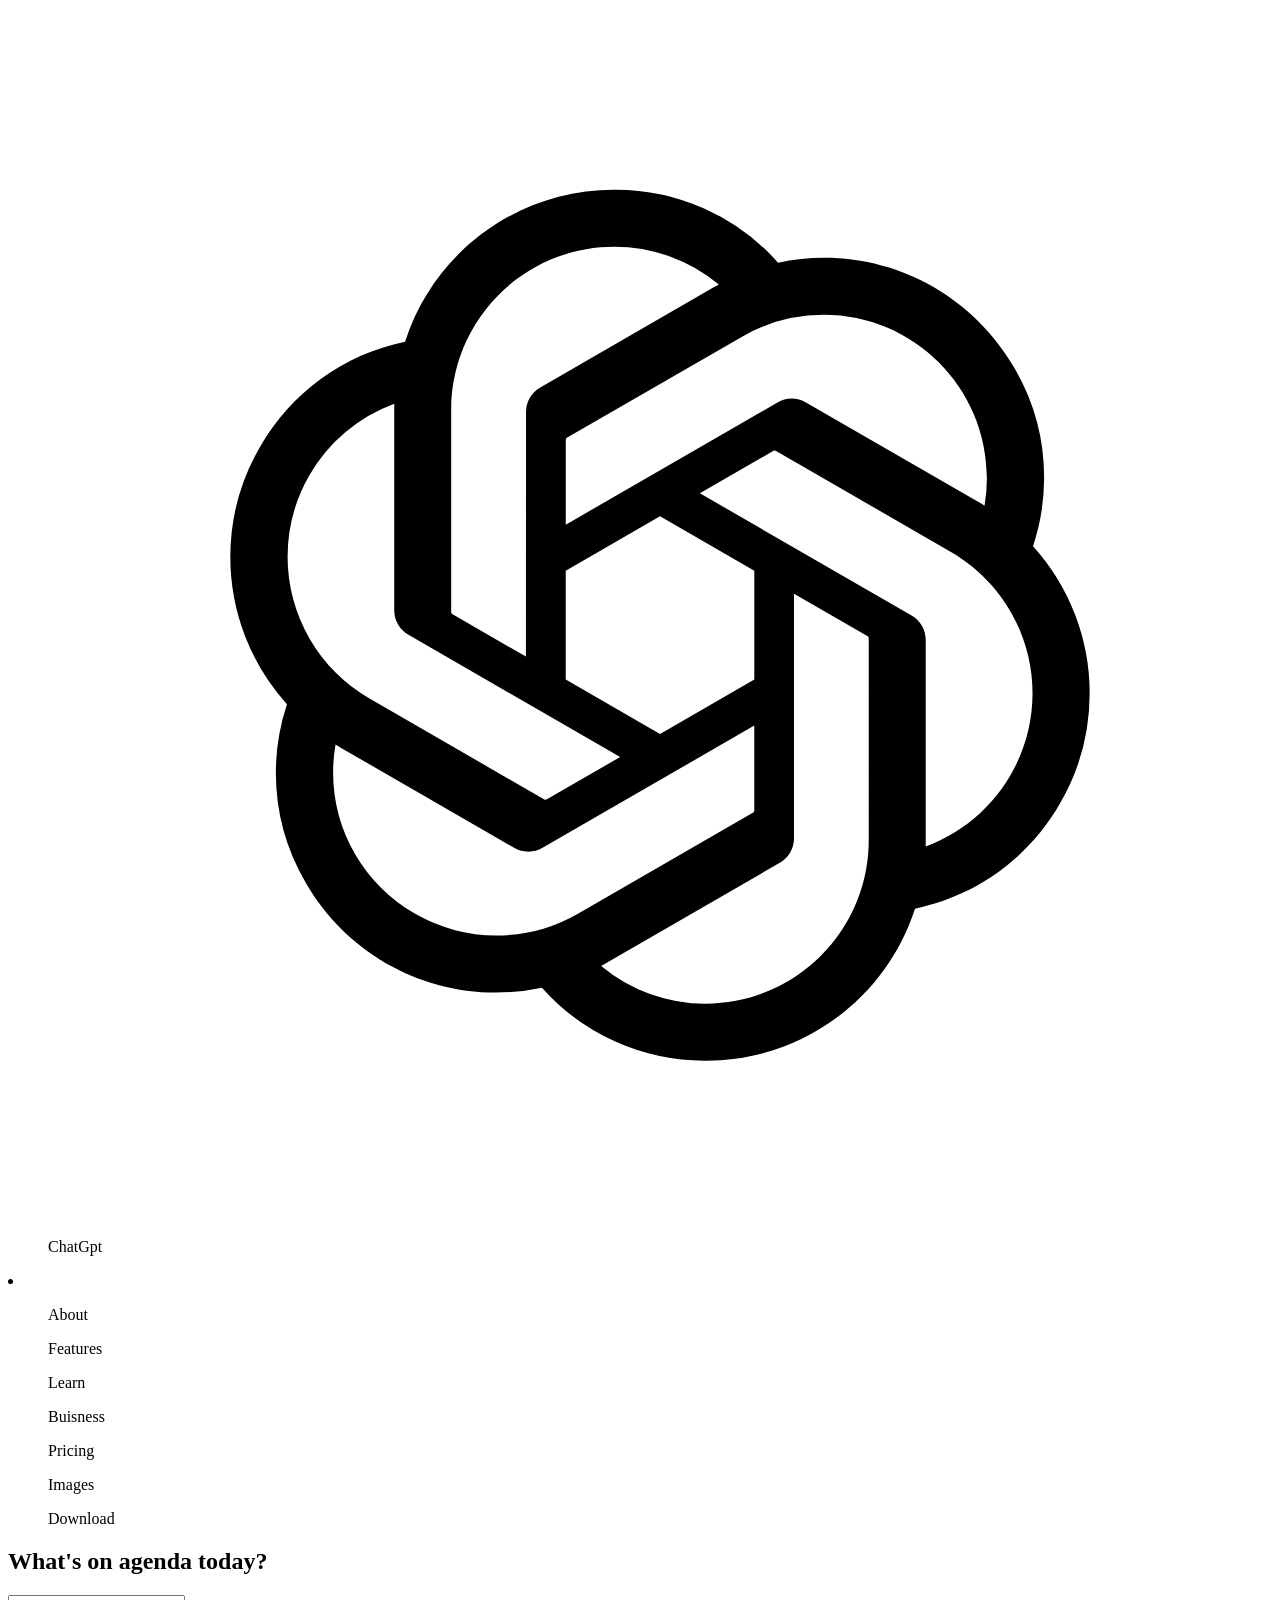
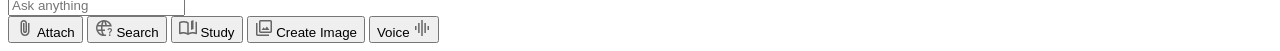
==== index.html @ 42c180e9 "final exam" ====
<!DOCTYPE html>
<html lang="en">
<head>
    <meta charset="UTF-8">
   <link rel="stylesheet" href="/Test/main.css">
    <meta name="viewport" content="width=device-width, initial-scale=1.0">
    <title>Document</title>
</head>
<body>
   
    <nav>
        <ul id="logo">
            <a href="index.html">
                <svg class="logo-icon" xmlns="http://www.w3.org/2000/svg" shape-rendering="geometricPrecision" text-rendering="geometricPrecision" image-rendering="optimizeQuality" fill-rule="evenodd" clip-rule="evenodd" viewBox="0 0 512 509.639"><path fill="#fff" d="M115.612 0h280.775C459.974 0 512 52.026 512 115.612v278.415c0 63.587-52.026 115.613-115.613 115.613H115.612C52.026 509.64 0 457.614 0 394.027V115.612C0 52.026 52.026 0 115.612 0z"/><path fill-rule="nonzero" d="M412.037 221.764a90.834 90.834 0 004.648-28.67 90.79 90.79 0 00-12.443-45.87c-16.37-28.496-46.738-46.089-79.605-46.089-6.466 0-12.943.683-19.264 2.04a90.765 90.765 0 00-67.881-30.515h-.576c-.059.002-.149.002-.216.002-39.807 0-75.108 25.686-87.346 63.554-25.626 5.239-47.748 21.31-60.682 44.03a91.873 91.873 0 00-12.407 46.077 91.833 91.833 0 0023.694 61.553 90.802 90.802 0 00-4.649 28.67 90.804 90.804 0 0012.442 45.87c16.369 28.504 46.74 46.087 79.61 46.087a91.81 91.81 0 0019.253-2.04 90.783 90.783 0 0067.887 30.516h.576l.234-.001c39.829 0 75.119-25.686 87.357-63.588 25.626-5.242 47.748-21.312 60.682-44.033a91.718 91.718 0 0012.383-46.035 91.83 91.83 0 00-23.693-61.553l-.004-.005zM275.102 413.161h-.094a68.146 68.146 0 01-43.611-15.8 56.936 56.936 0 002.155-1.221l72.54-41.901a11.799 11.799 0 005.962-10.251V241.651l30.661 17.704c.326.163.55.479.596.84v84.693c-.042 37.653-30.554 68.198-68.21 68.273h.001zm-146.689-62.649a68.128 68.128 0 01-9.152-34.085c0-3.904.341-7.817 1.005-11.663.539.323 1.48.897 2.155 1.285l72.54 41.901a11.832 11.832 0 0011.918-.002l88.563-51.137v35.408a1.1 1.1 0 01-.438.94l-73.33 42.339a68.43 68.43 0 01-34.11 9.12 68.359 68.359 0 01-59.15-34.11l-.001.004zm-19.083-158.36a68.044 68.044 0 0135.538-29.934c0 .625-.036 1.731-.036 2.5v83.801l-.001.07a11.79 11.79 0 005.954 10.242l88.564 51.13-30.661 17.704a1.096 1.096 0 01-1.034.093l-73.337-42.375a68.36 68.36 0 01-34.095-59.143 68.412 68.412 0 019.112-34.085l-.004-.003zm251.907 58.621l-88.563-51.137 30.661-17.697a1.097 1.097 0 011.034-.094l73.337 42.339c21.109 12.195 34.132 34.746 34.132 59.132 0 28.604-17.849 54.199-44.686 64.078v-86.308c.004-.032.004-.065.004-.096 0-4.219-2.261-8.119-5.919-10.217zm30.518-45.93c-.539-.331-1.48-.898-2.155-1.286l-72.54-41.901a11.842 11.842 0 00-5.958-1.611c-2.092 0-4.15.558-5.957 1.611l-88.564 51.137v-35.408l-.001-.061a1.1 1.1 0 01.44-.88l73.33-42.303a68.301 68.301 0 0134.108-9.129c37.704 0 68.281 30.577 68.281 68.281a68.69 68.69 0 01-.984 11.545v.005zm-191.843 63.109l-30.668-17.704a1.09 1.09 0 01-.596-.84v-84.692c.016-37.685 30.593-68.236 68.281-68.236a68.332 68.332 0 0143.689 15.804 63.09 63.09 0 00-2.155 1.222l-72.54 41.9a11.794 11.794 0 00-5.961 10.248v.068l-.05 102.23zm16.655-35.91l39.445-22.782 39.444 22.767v45.55l-39.444 22.767-39.445-22.767v-45.535z"/></svg>
            </a>  ChatGpt</ul>

        <li><ul>About</ul>
        <ul>Features</ul>
        <ul>Learn</ul>
        <ul>Buisness</ul>
        <ul>Pricing</ul>
        <ul>Images</ul>
        <ul>Download</ul>
        </li>
       
    </nav>


    <section class="page">
        <h1>What's on agenda today?</h1>
       <div class="buttons">
        <input type="search" placeholder="Ask anything"><br>
        <div class="style-buttons">
        <button>
            <svg xmlns="http://www.w3.org/2000/svg" height="18px" viewBox="48 -912 864 864" width="18px" fill="#666666"><path d="M696-312q0 89.86-63.07 152.93Q569.86-96 480-96q-91 0-153.5-65.5T264-319v-389q0-65 45.5-110.5T420-864q66 0 111 48t45 115v365q0 40.15-27.93 68.07Q520.15-240 480-240q-41 0-68.5-29.09T384-340v-380h72v384q0 10.4 6.8 17.2 6.8 6.8 17.2 6.8 10.4 0 17.2-6.8 6.8-6.8 6.8-17.2v-372q0-35-24.5-59.5T419.8-792q-35.19 0-59.5 25.5Q336-741 336-706v394q0 60 42 101.5T480-168q60 1 102-43t42-106v-403h72v408Z"/></svg>        
            Attach
        </button>
            <button>
            <svg xmlns="http://www.w3.org/2000/svg" height="18px" viewBox="48 -912 864 864" width="18px" fill="#666666"><path d="M177-408h161q-2-17-2.5-35t-.5-35q0-19 .5-37t2.5-37H177q-4 18-6.5 36t-2.5 36q0 18 2.5 36t6.5 36Zm27-216h143q6-40 16-79t26-76q-60 18-108 58t-77 97Zm186 443q-18-37-27.5-76T347-336H204q29 57 77 97t109 58Zm30-443h120q-8-44-21.5-86T480-789q-25 37-38 79t-22 86Zm193 0h143q-29-57-77-97t-108-58q16 37 26 76t16 79ZM480-96q-79 0-149-30t-122.5-82.5Q156-261 126-331T96-480q0-80 30-149.5t82.5-122Q261-804 331-834t149-30q142 0 246.5 89.5T857-552H411q-2 18-2.5 36t-.5 36q0 18 .5 36t2.5 36h117v72H420q8 45 22 87.5t38 80.5q21 0 43.5-2t42.5-10l20 70q-25 10-52.5 12T480-96Zm245.5-11.5Q714-119 714-136t11.5-28.5Q737-176 754-176t28.5 11.5Q794-153 794-136t-11.5 28.5Q771-96 754-96t-28.5-11.5ZM725-218q0-38 5.5-54t25.5-36q17-17 33.5-32.5T806-378q0-17-12-32t-40-15q-26 0-39.5 15T696-378l-52-22q11-32 39.5-56t70.5-24q47 0 78.5 26t31.5 74q0 38-21 57t-39 39q-14 16-17.5 27.5T783-218h-58Z"/></svg>
            Search
        </button>
        <button>
            <svg xmlns="http://www.w3.org/2000/svg" height="18px" viewBox="48 -912 864 864" width="18px" fill="#666666"><path d="M444-246v-454q-42-22-87-33t-93.22-11q-36.94 0-73.36 6.5T120-716v452q35-13 70.81-18.5Q226.63-288 264-288q47.35 0 92.17 12Q401-264 444-246Zm36 102q-49-32-103-52t-113-20q-38 0-76 7.5T115-186q-24 10-45.5-3.53T48-229v-503q0-14 7.5-26T76-776q45-20 91.9-30 46.91-10 95.68-10Q333-816 384-802.5T492-760q11 6 17.5 16.5T516-720v474q43-20 87.83-31 44.82-11 92.17-11 37 0 73.5 5t70.5 19v-529q11 4 22.13 7.9 11.13 3.9 21.87 9.1 13 6 21 18t8 26v503q0 25-15.5 40t-32.5 7q-40-18-82.48-26-42.47-8-86.52-8-59 0-113 20t-103 52Zm144-240v-432l120-48v432l-120 48ZM282-495Z"/></svg>

            Study
        </button>
        <button>
         <svg xmlns="http://www.w3.org/2000/svg" height="18px" viewBox="48 -912 864 864" width="18px" fill="#666666"><path d="M360-384h384L618-552l-90 120-66-88-102 136Zm-48 144q-29.7 0-50.85-21.15Q240-282.3 240-312v-480q0-29.7 21.15-50.85Q282.3-864 312-864h480q29.7 0 50.85 21.15Q864-821.7 864-792v480q0 29.7-21.15 50.85Q821.7-240 792-240H312Zm0-72h480v-480H312v480ZM168-96q-29.7 0-50.85-21.15Q96-138.3 96-168v-552h72v552h552v72H168Zm144-696v480-480Z"/></svg>

            Create Image
        </button>
        <button id="voice">Voice
            <svg xmlns="http://www.w3.org/2000/svg" height="18px" viewBox="48 -912 864 864" width="18px" fill="#666666"><path d="M294-240v-480h72v480h-72ZM444-96v-768h72v768h-72ZM144-384v-192h72v192h-72Zm450 144v-480h72v480h-72Zm150-144v-192h72v192h-72Z"/></svg>
        </button>
       </div>
       </div>
    </section>
</body>
</html>
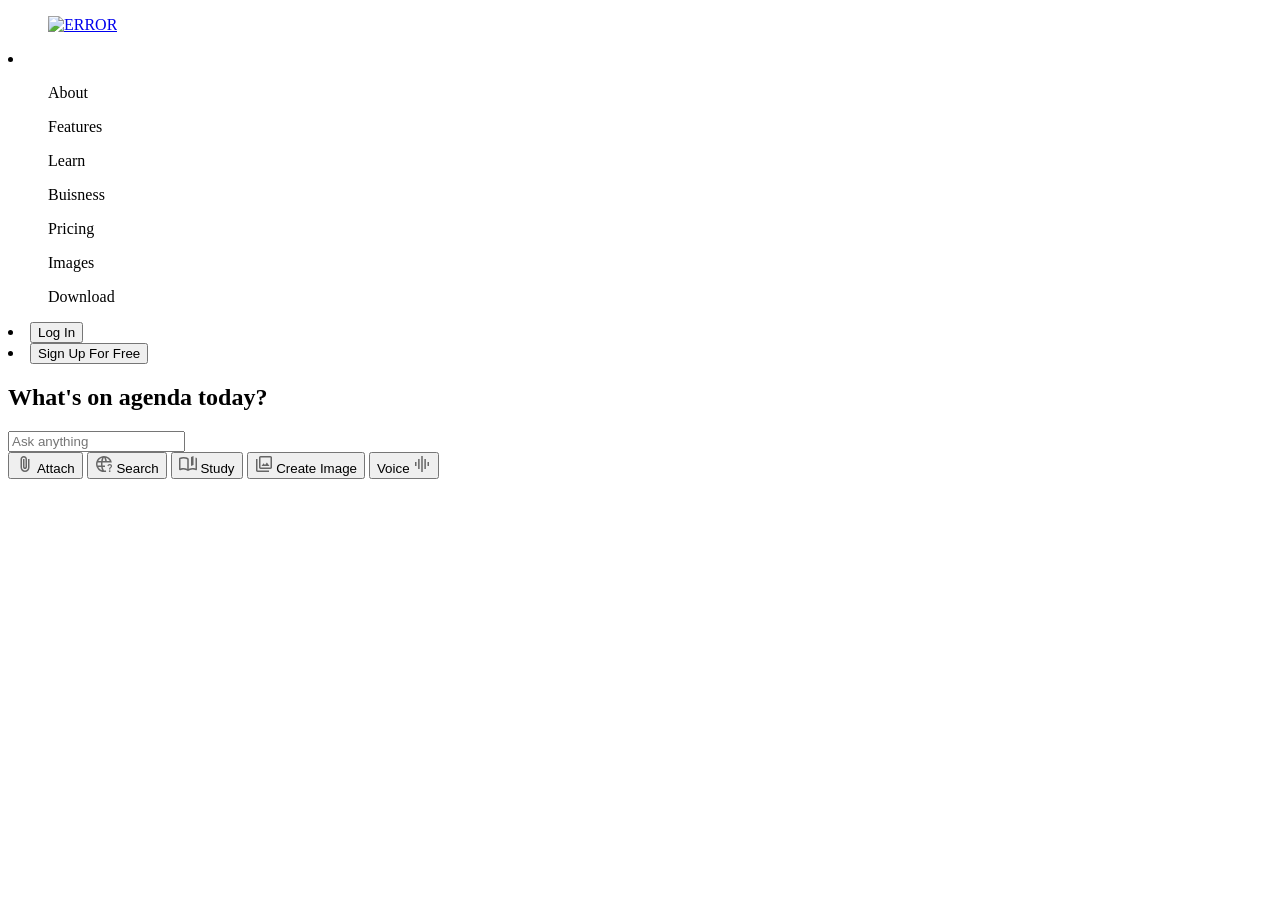
==== commit e010d2b7: "Added The Rest Of The Changes" ====
--- a/index.html
+++ b/index.html
@@ -11,8 +11,8 @@
     <nav>
         <ul id="logo">
             <a href="index.html">
-                <svg class="logo-icon" xmlns="http://www.w3.org/2000/svg" shape-rendering="geometricPrecision" text-rendering="geometricPrecision" image-rendering="optimizeQuality" fill-rule="evenodd" clip-rule="evenodd" viewBox="0 0 512 509.639"><path fill="#fff" d="M115.612 0h280.775C459.974 0 512 52.026 512 115.612v278.415c0 63.587-52.026 115.613-115.613 115.613H115.612C52.026 509.64 0 457.614 0 394.027V115.612C0 52.026 52.026 0 115.612 0z"/><path fill-rule="nonzero" d="M412.037 221.764a90.834 90.834 0 004.648-28.67 90.79 90.79 0 00-12.443-45.87c-16.37-28.496-46.738-46.089-79.605-46.089-6.466 0-12.943.683-19.264 2.04a90.765 90.765 0 00-67.881-30.515h-.576c-.059.002-.149.002-.216.002-39.807 0-75.108 25.686-87.346 63.554-25.626 5.239-47.748 21.31-60.682 44.03a91.873 91.873 0 00-12.407 46.077 91.833 91.833 0 0023.694 61.553 90.802 90.802 0 00-4.649 28.67 90.804 90.804 0 0012.442 45.87c16.369 28.504 46.74 46.087 79.61 46.087a91.81 91.81 0 0019.253-2.04 90.783 90.783 0 0067.887 30.516h.576l.234-.001c39.829 0 75.119-25.686 87.357-63.588 25.626-5.242 47.748-21.312 60.682-44.033a91.718 91.718 0 0012.383-46.035 91.83 91.83 0 00-23.693-61.553l-.004-.005zM275.102 413.161h-.094a68.146 68.146 0 01-43.611-15.8 56.936 56.936 0 002.155-1.221l72.54-41.901a11.799 11.799 0 005.962-10.251V241.651l30.661 17.704c.326.163.55.479.596.84v84.693c-.042 37.653-30.554 68.198-68.21 68.273h.001zm-146.689-62.649a68.128 68.128 0 01-9.152-34.085c0-3.904.341-7.817 1.005-11.663.539.323 1.48.897 2.155 1.285l72.54 41.901a11.832 11.832 0 0011.918-.002l88.563-51.137v35.408a1.1 1.1 0 01-.438.94l-73.33 42.339a68.43 68.43 0 01-34.11 9.12 68.359 68.359 0 01-59.15-34.11l-.001.004zm-19.083-158.36a68.044 68.044 0 0135.538-29.934c0 .625-.036 1.731-.036 2.5v83.801l-.001.07a11.79 11.79 0 005.954 10.242l88.564 51.13-30.661 17.704a1.096 1.096 0 01-1.034.093l-73.337-42.375a68.36 68.36 0 01-34.095-59.143 68.412 68.412 0 019.112-34.085l-.004-.003zm251.907 58.621l-88.563-51.137 30.661-17.697a1.097 1.097 0 011.034-.094l73.337 42.339c21.109 12.195 34.132 34.746 34.132 59.132 0 28.604-17.849 54.199-44.686 64.078v-86.308c.004-.032.004-.065.004-.096 0-4.219-2.261-8.119-5.919-10.217zm30.518-45.93c-.539-.331-1.48-.898-2.155-1.286l-72.54-41.901a11.842 11.842 0 00-5.958-1.611c-2.092 0-4.15.558-5.957 1.611l-88.564 51.137v-35.408l-.001-.061a1.1 1.1 0 01.44-.88l73.33-42.303a68.301 68.301 0 0134.108-9.129c37.704 0 68.281 30.577 68.281 68.281a68.69 68.69 0 01-.984 11.545v.005zm-191.843 63.109l-30.668-17.704a1.09 1.09 0 01-.596-.84v-84.692c.016-37.685 30.593-68.236 68.281-68.236a68.332 68.332 0 0143.689 15.804 63.09 63.09 0 00-2.155 1.222l-72.54 41.9a11.794 11.794 0 00-5.961 10.248v.068l-.05 102.23zm16.655-35.91l39.445-22.782 39.444 22.767v45.55l-39.444 22.767-39.445-22.767v-45.535z"/></svg>
-            </a>  ChatGpt</ul>
+                <img  src="/Test/images/gpt.png" alt="ERROR"  >
+            </a> </ul>
 
         <li><ul>About</ul>
         <ul>Features</ul>
@@ -22,7 +22,14 @@
         <ul>Images</ul>
         <ul>Download</ul>
         </li>
-       
+        <div class="login">
+            <li>
+                <button class="Login">Log In</button>
+            </li>
+            <li>
+                <button class="sign-up">Sign Up For Free</button>
+            </li>
+        </div>
     </nav>
 
 
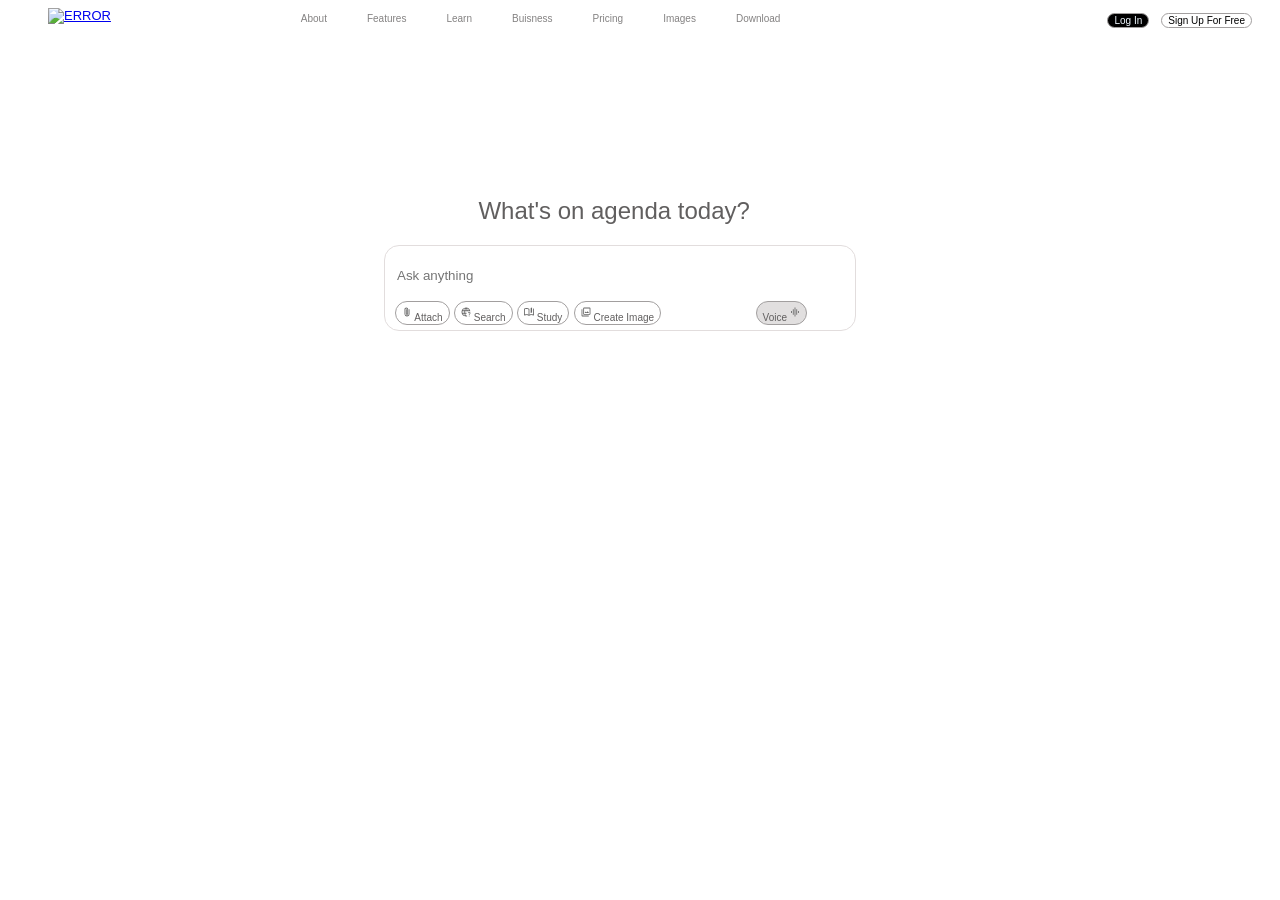
==== commit 50590d41: "Fixed Deployment" ====
--- a/index.html
+++ b/index.html
@@ -2,7 +2,7 @@
 <html lang="en">
 <head>
     <meta charset="UTF-8">
-   <link rel="stylesheet" href="/Test/main.css">
+   <link rel="stylesheet" href="./main.css">
     <meta name="viewport" content="width=device-width, initial-scale=1.0">
     <title>Document</title>
 </head>
--- a/main.css
+++ b/main.css
@@ -0,0 +1,118 @@
+
+nav {
+    width: 100%;
+    display: inline-block;
+    position: relative;
+    white-space: nowrap;
+
+}
+
+nav li {
+    display: table;
+    table-layout: fixed;
+    list-style: none;
+    font-size: 10px;
+    font-family: 'Heebo', sans-serif;
+    padding: 5px 20%;
+    color: rgb(132, 130, 130);
+
+  
+}
+
+#logo{
+    margin: 0;
+    position:absolute;
+    font-size: small;
+    font-weight: lighter;
+    font-family: 'Heebo', sans-serif;
+    display: inline-block;
+    vertical-align: middle;
+    margin-right: 35px;
+
+
+
+}
+
+.login {
+    position: absolute;
+    right: 20px;
+    top: 50%;
+    transform: translateY(-50%);
+    white-space: nowrap;
+}
+
+.login li {
+    display: inline-block;
+    padding: 0;
+    margin: 0;
+}
+
+.Login {
+    background-color: black;
+    color: aliceblue;
+    border-radius: 25px;
+    margin-right: 8px;
+}
+
+.sign-up {
+    background-color: transparent;
+    color: black;
+    border-radius: 25px;
+}
+
+.logo-icon{
+    width: 5%;
+    left:1px;
+    position: relative;
+}
+nav ul {
+    display: table-cell;
+
+}
+.page{
+    margin-top:5%;
+    position: absolute;
+    left: 30%;
+    font-family:'Lucida Sans', 'Lucida Sans Regular', 'Lucida Grande', 'Lucida Sans Unicode', Geneva, Verdana, sans-serif;
+    
+}
+.page h1{
+    color: rgb(97, 95, 95);
+    font-weight: 100;
+    left: 20%;
+    position: relative;
+    top:80px;
+
+
+}
+.page input{
+    width: 450px;
+    height: 50px;
+    border: none;
+
+}
+.buttons{
+    padding: 5px 10px;
+    margin: 100px 0;
+    border: solid 1px rgb(226, 221, 221);
+    border-radius: 15px;
+    
+}
+button{
+    border-radius: 25px;
+    font-size: 10px;
+    border: 1px solid rgb(162, 159, 159);
+    position: relative;
+    color: rgb(97, 95, 95);
+    background-color: transparent;
+
+    font-family:'Lucida Sans', 'Lucida Sans Regular', 'Lucida Grande', 'Lucida Sans Unicode', Geneva, Verdana, sans-serif;
+
+}
+svg{
+    width: 10px;
+}
+#voice{
+    left:20%;
+    background-color: rgb(225, 223, 223);
+}
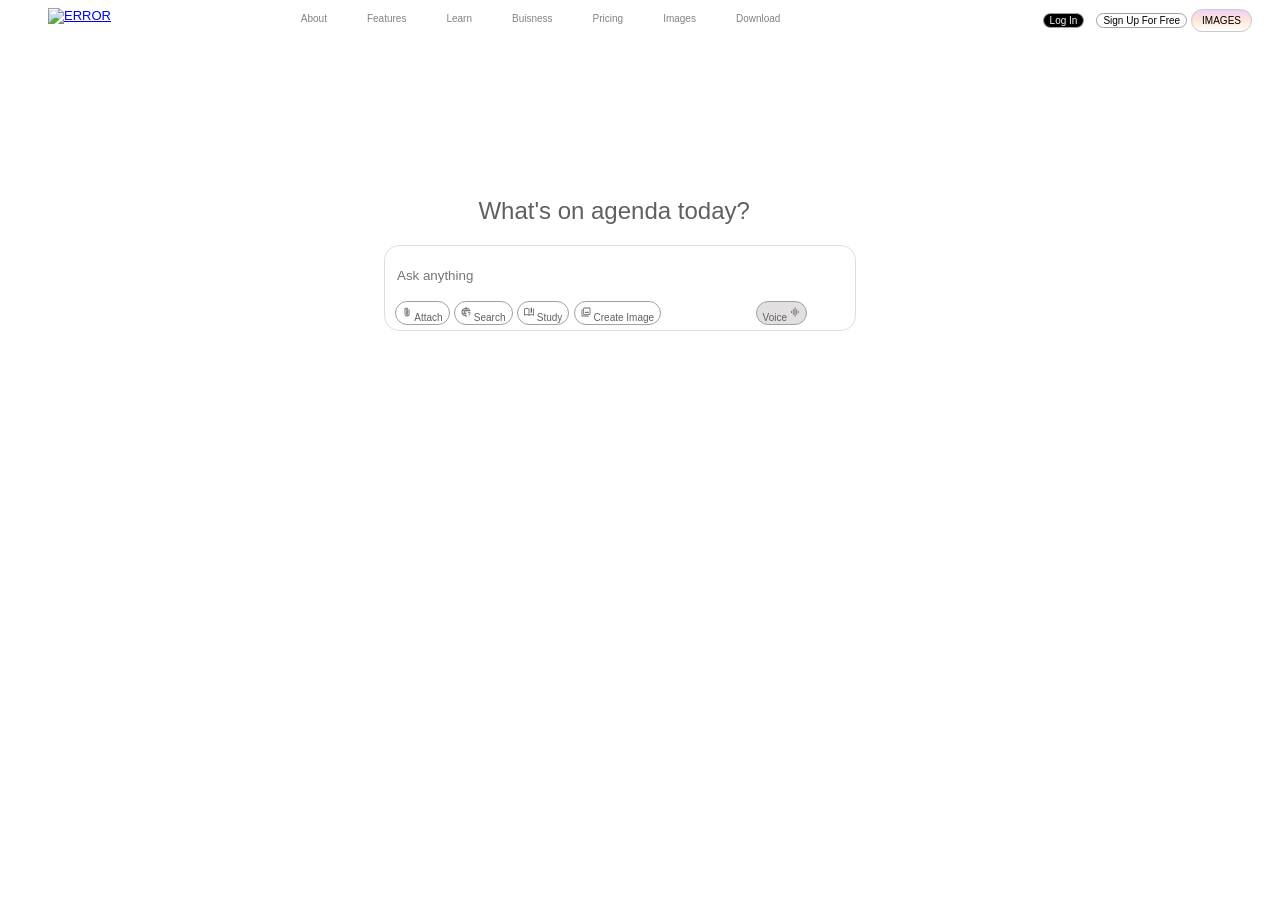
==== commit 956c2638: "Initial Test project" ====
--- a/index.html
+++ b/index.html
@@ -28,6 +28,9 @@
             </li>
             <li>
                 <button class="sign-up">Sign Up For Free</button>
+            </li>
+          <li>
+            <a href="./images.html" class="nav-button">IMAGES</a>
             </li>
         </div>
     </nav>
--- a/main.css
+++ b/main.css
@@ -18,7 +18,20 @@
 
   
 }
+.nav-button {
+    background:linear-gradient(#EFD1FA,#FFE7D7,#FFFFFF) ;
+    border: 1px solid #ccc;
+    border-radius: 25px;
+    color: black;
+    text-decoration: none;
+    cursor: pointer;
+    padding: 5px 10px;
 
+}
+
+.nav-button:hover {
+    background-color: #f0f0f0;
+}
 #logo{
     margin: 0;
     position:absolute;
